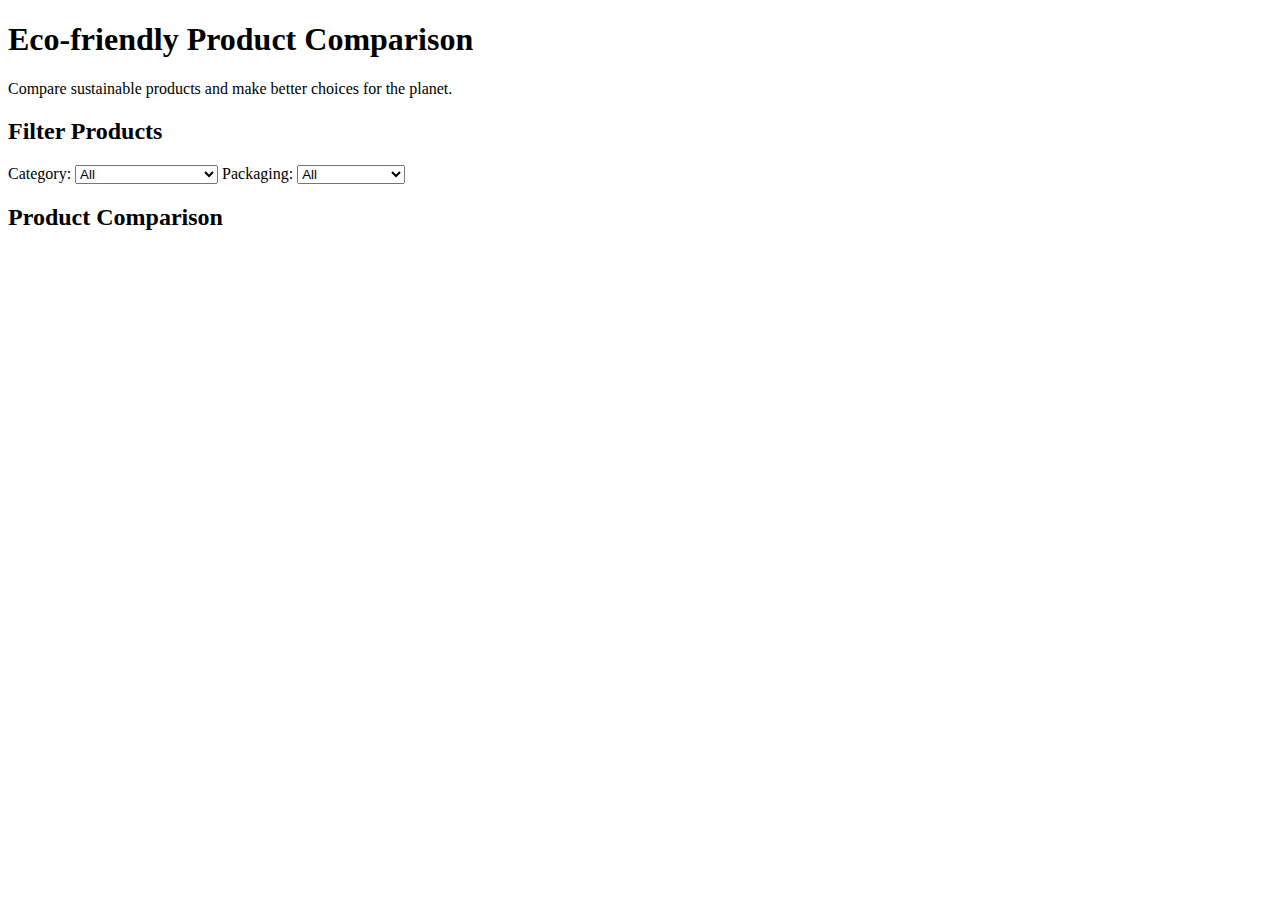
==== index.html @ d39aeecf "Create index.html" ====
<!DOCTYPE html>
<html lang="en">
<head>
    <meta charset="UTF-8">
    <meta name="viewport" content="width=device-width, initial-scale=1.0">
    <title>Eco-friendly Product Comparison</title>
    <link rel="stylesheet" href="styles.css">
</head>
<body>
    <header>
        <h1>Eco-friendly Product Comparison</h1>
        <p>Compare sustainable products and make better choices for the planet.</p>
    </header>
    
    <main>
        <section class="filters">
            <h2>Filter Products</h2>
            <label for="category">Category:</label>
            <select id="category">
                <option value="all">All</option>
                <option value="cleaning">Household Cleaning</option>
                <option value="personal-care">Personal Care</option>
                <option value="fashion">Sustainable Fashion</option>
            </select>

            <label for="packaging">Packaging:</label>
            <select id="packaging">
                <option value="all">All</option>
                <option value="recyclable">Recyclable</option>
                <option value="biodegradable">Biodegradable</option>
            </select>
        </section>

        <section id="product-list" class="product-list">
            <h2>Product Comparison</h2>
            <!-- Products will be dynamically inserted here -->
        </section>
    </main>

    <script src="scripts.js"></script>
</body>
</html>
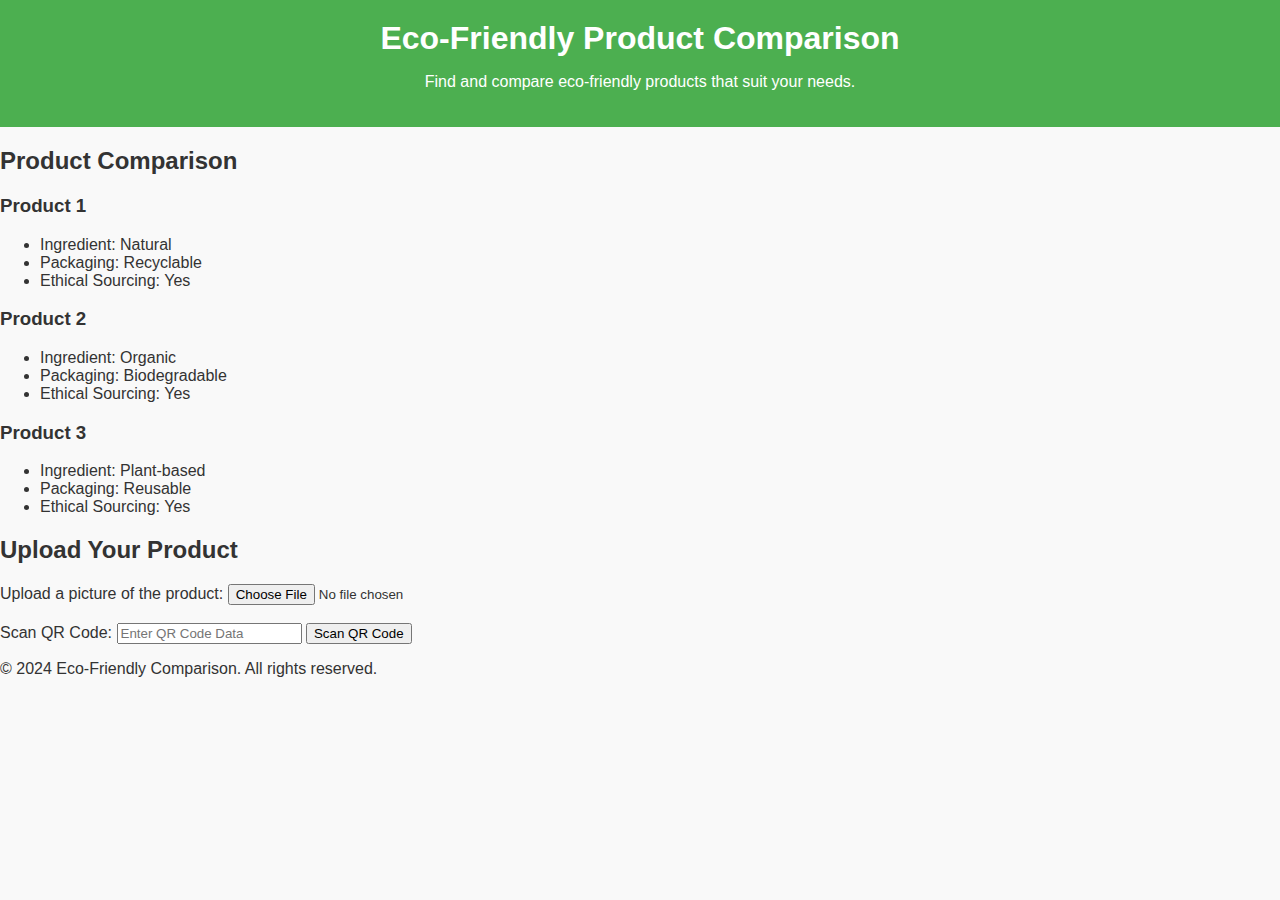
==== commit a9e3c262: "Update index.html" ====
--- a/index.html
+++ b/index.html
@@ -3,40 +3,62 @@
 <head>
     <meta charset="UTF-8">
     <meta name="viewport" content="width=device-width, initial-scale=1.0">
-    <title>Eco-friendly Product Comparison</title>
+    <title>Eco-Friendly Product Comparison</title>
     <link rel="stylesheet" href="styles.css">
 </head>
 <body>
     <header>
-        <h1>Eco-friendly Product Comparison</h1>
-        <p>Compare sustainable products and make better choices for the planet.</p>
+        <h1>Eco-Friendly Product Comparison</h1>
+        <p>Find and compare eco-friendly products that suit your needs.</p>
     </header>
-    
+
     <main>
-        <section class="filters">
-            <h2>Filter Products</h2>
-            <label for="category">Category:</label>
-            <select id="category">
-                <option value="all">All</option>
-                <option value="cleaning">Household Cleaning</option>
-                <option value="personal-care">Personal Care</option>
-                <option value="fashion">Sustainable Fashion</option>
-            </select>
-
-            <label for="packaging">Packaging:</label>
-            <select id="packaging">
-                <option value="all">All</option>
-                <option value="recyclable">Recyclable</option>
-                <option value="biodegradable">Biodegradable</option>
-            </select>
+        <section class="product-comparison">
+            <h2>Product Comparison</h2>
+            <div class="product">
+                <h3>Product 1</h3>
+                <ul>
+                    <li>Ingredient: Natural</li>
+                    <li>Packaging: Recyclable</li>
+                    <li>Ethical Sourcing: Yes</li>
+                </ul>
+            </div>
+            <div class="product">
+                <h3>Product 2</h3>
+                <ul>
+                    <li>Ingredient: Organic</li>
+                    <li>Packaging: Biodegradable</li>
+                    <li>Ethical Sourcing: Yes</li>
+                </ul>
+            </div>
+            <div class="product">
+                <h3>Product 3</h3>
+                <ul>
+                    <li>Ingredient: Plant-based</li>
+                    <li>Packaging: Reusable</li>
+                    <li>Ethical Sourcing: Yes</li>
+                </ul>
+            </div>
         </section>
 
-        <section id="product-list" class="product-list">
-            <h2>Product Comparison</h2>
-            <!-- Products will be dynamically inserted here -->
+        <section class="upload-section">
+            <h2>Upload Your Product</h2>
+            <form id="upload-form">
+                <label for="file-input">Upload a picture of the product:</label>
+                <input type="file" id="file-input" accept="image/*" />
+                <br><br>
+                <label for="qr-input">Scan QR Code:</label>
+                <input type="text" id="qr-input" placeholder="Enter QR Code Data" />
+                <button type="button" onclick="scanQRCode()">Scan QR Code</button>
+            </form>
         </section>
     </main>
+
+    <footer>
+        <p>&copy; 2024 Eco-Friendly Comparison. All rights reserved.</p>
+    </footer>
 
     <script src="scripts.js"></script>
 </body>
 </html>
+
--- a/styles.css
+++ b/styles.css
@@ -0,0 +1,51 @@
+body {
+    font-family: Arial, sans-serif;
+    margin: 0;
+    padding: 0;
+    background-color: #f9f9f9;
+    color: #333;
+}
+
+header {
+    background-color: #4caf50;
+    padding: 20px;
+    text-align: center;
+    color: white;
+}
+
+h1 {
+    margin: 0;
+}
+
+.filters {
+    padding: 20px;
+    background-color: #ffffff;
+    box-shadow: 0px 2px 10px rgba(0, 0, 0, 0.1);
+    margin: 20px auto;
+    width: 80%;
+}
+
+.product-list {
+    padding: 20px;
+    width: 80%;
+    margin: 0 auto;
+    background-color: #fff;
+    box-shadow: 0px 2px 10px rgba(0, 0, 0, 0.1);
+}
+
+.product-item {
+    display: flex;
+    justify-content: space-between;
+    padding: 10px;
+    border-bottom: 1px solid #ddd;
+}
+
+.product-item h3 {
+    margin: 0;
+    font-size: 1.2em;
+}
+
+.product-item p {
+    margin: 5px 0;
+    color: #555;
+}
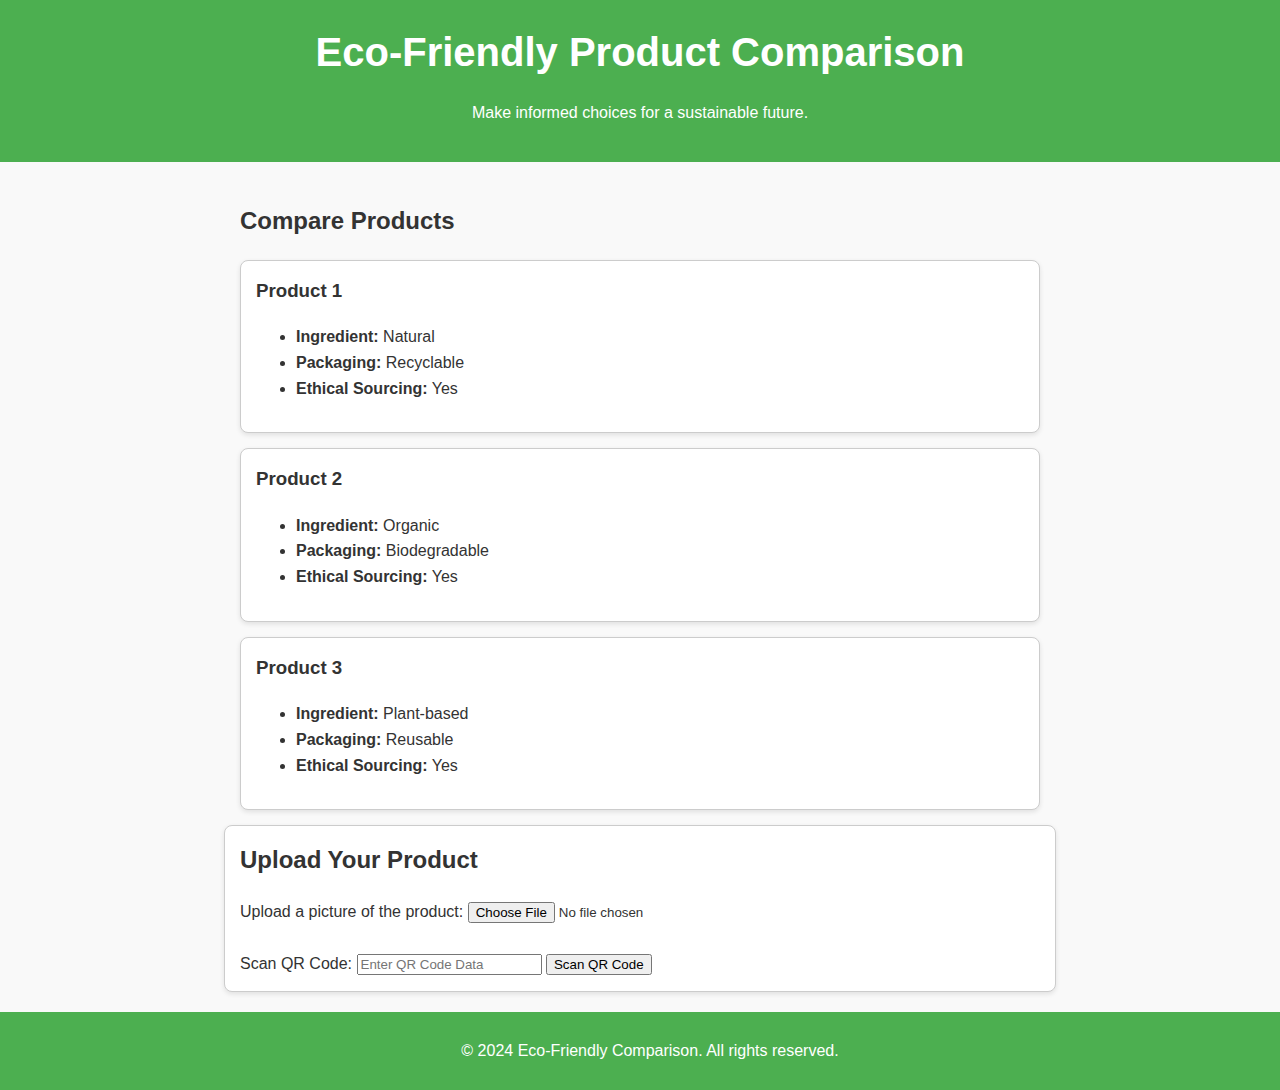
==== commit d86ff890: "Update index.html" ====
--- a/index.html
+++ b/index.html
@@ -9,35 +9,37 @@
 <body>
     <header>
         <h1>Eco-Friendly Product Comparison</h1>
-        <p>Find and compare eco-friendly products that suit your needs.</p>
+        <p>Make informed choices for a sustainable future.</p>
     </header>
 
     <main>
         <section class="product-comparison">
-            <h2>Product Comparison</h2>
-            <div class="product">
-                <h3>Product 1</h3>
-                <ul>
-                    <li>Ingredient: Natural</li>
-                    <li>Packaging: Recyclable</li>
-                    <li>Ethical Sourcing: Yes</li>
-                </ul>
-            </div>
-            <div class="product">
-                <h3>Product 2</h3>
-                <ul>
-                    <li>Ingredient: Organic</li>
-                    <li>Packaging: Biodegradable</li>
-                    <li>Ethical Sourcing: Yes</li>
-                </ul>
-            </div>
-            <div class="product">
-                <h3>Product 3</h3>
-                <ul>
-                    <li>Ingredient: Plant-based</li>
-                    <li>Packaging: Reusable</li>
-                    <li>Ethical Sourcing: Yes</li>
-                </ul>
+            <h2>Compare Products</h2>
+            <div class="product-grid">
+                <div class="product">
+                    <h3>Product 1</h3>
+                    <ul>
+                        <li><strong>Ingredient:</strong> Natural</li>
+                        <li><strong>Packaging:</strong> Recyclable</li>
+                        <li><strong>Ethical Sourcing:</strong> Yes</li>
+                    </ul>
+                </div>
+                <div class="product">
+                    <h3>Product 2</h3>
+                    <ul>
+                        <li><strong>Ingredient:</strong> Organic</li>
+                        <li><strong>Packaging:</strong> Biodegradable</li>
+                        <li><strong>Ethical Sourcing:</strong> Yes</li>
+                    </ul>
+                </div>
+                <div class="product">
+                    <h3>Product 3</h3>
+                    <ul>
+                        <li><strong>Ingredient:</strong> Plant-based</li>
+                        <li><strong>Packaging:</strong> Reusable</li>
+                        <li><strong>Ethical Sourcing:</strong> Yes</li>
+                    </ul>
+                </div>
             </div>
         </section>
 
@@ -62,3 +64,4 @@
 </body>
 </html>
 
+
--- a/styles.css
+++ b/styles.css
@@ -49,3 +49,88 @@
     margin: 5px 0;
     color: #555;
 }
+
+/* General Styles */
+body {
+    font-family: Arial, sans-serif;
+    line-height: 1.6;
+    margin: 0;
+    padding: 0;
+    background-color: #f9f9f9;
+}
+
+/* Header Styles */
+header {
+    background-color: #4caf50;
+    color: white;
+    padding: 20px;
+    text-align: center;
+}
+
+header h1 {
+    margin: 0;
+    font-size: 2.5em;
+}
+
+/* Main Styles */
+main {
+    padding: 20px;
+}
+
+/* Product Comparison Section */
+.product-comparison {
+    max-width: 800px;
+    margin: auto;
+}
+
+.product {
+    background: white;
+    border: 1px solid #ccc;
+    border-radius: 8px;
+    margin: 15px 0;
+    padding: 15px;
+    box-shadow: 0 2px 5px rgba(0, 0, 0, 0.1);
+}
+
+.product h3 {
+    margin-top: 0;
+}
+
+/* Upload Section Styles */
+.upload-section {
+    max-width: 800px;
+    margin: auto;
+    background: white;
+    border: 1px solid #ccc;
+    border-radius: 8px;
+    padding: 15px;
+    box-shadow: 0 2px 5px rgba(0, 0, 0, 0.1);
+}
+
+.upload-section h2 {
+    margin-top: 0;
+}
+
+/* Footer Styles */
+footer {
+    text-align: center;
+    padding: 10px;
+    background-color: #4caf50;
+    color: white;
+    position: relative;
+    bottom: 0;
+    width: 100%;
+}
+
+/* Responsive Design */
+@media (max-width: 600px) {
+    header h1 {
+        font-size: 2em;
+    }
+
+    .product,
+    .upload-section {
+        padding: 10px;
+    }
+}
+
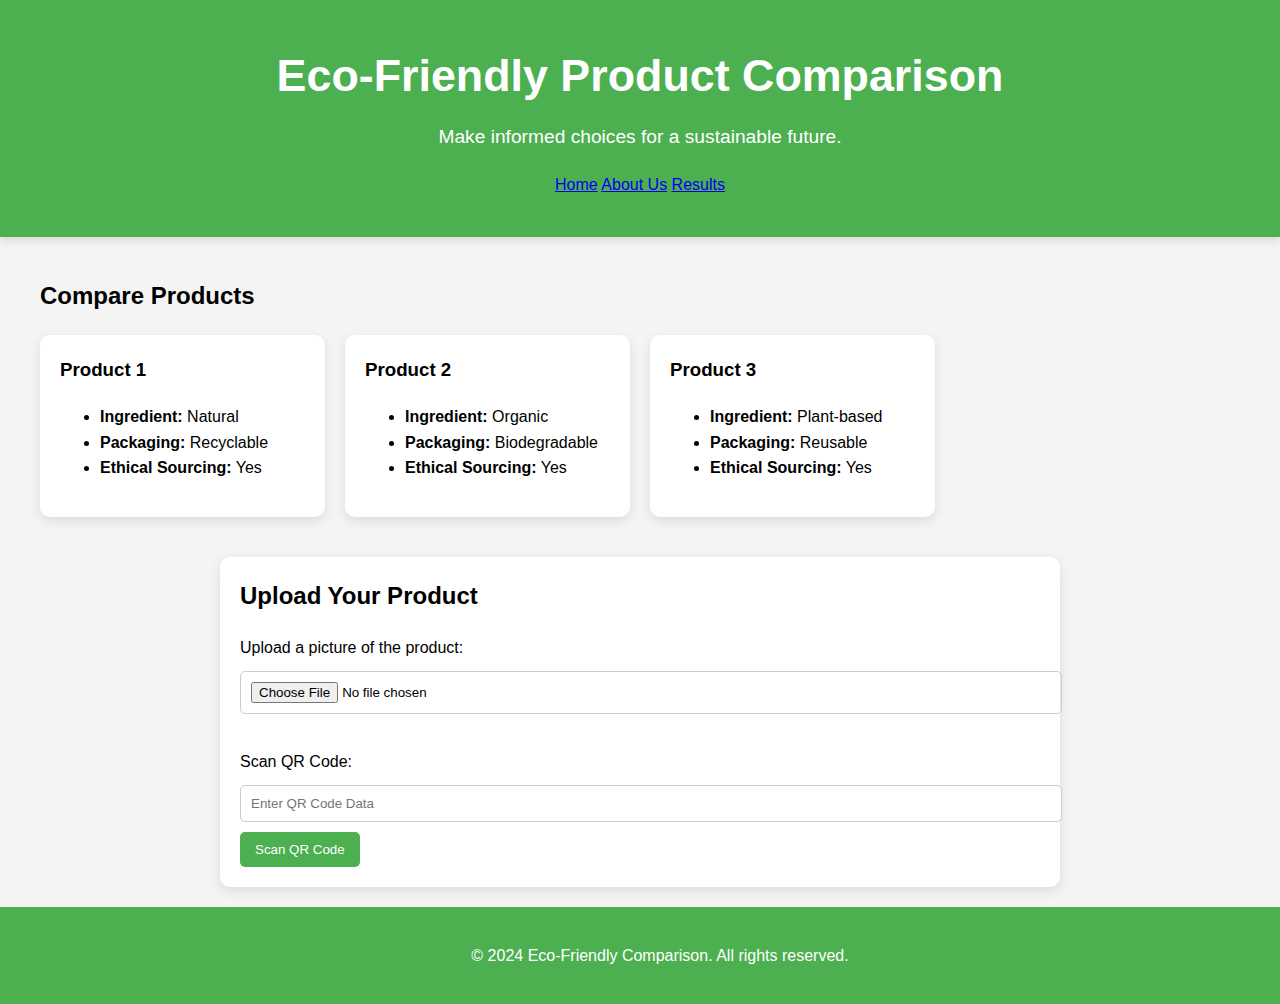
==== commit 594f9801: "Update index.html" ====
--- a/index.html
+++ b/index.html
@@ -10,6 +10,11 @@
     <header>
         <h1>Eco-Friendly Product Comparison</h1>
         <p>Make informed choices for a sustainable future.</p>
+        <nav>
+            <a href="index.html">Home</a>
+            <a href="about.html">About Us</a>
+            <a href="results.html">Results</a>
+        </nav>
     </header>
 
     <main>
@@ -65,3 +70,4 @@
 </html>
 
 
+
--- a/styles.css
+++ b/styles.css
@@ -1,75 +1,29 @@
-body {
-    font-family: Arial, sans-serif;
-    margin: 0;
-    padding: 0;
-    background-color: #f9f9f9;
-    color: #333;
-}
-
-header {
-    background-color: #4caf50;
-    padding: 20px;
-    text-align: center;
-    color: white;
-}
-
-h1 {
-    margin: 0;
-}
-
-.filters {
-    padding: 20px;
-    background-color: #ffffff;
-    box-shadow: 0px 2px 10px rgba(0, 0, 0, 0.1);
-    margin: 20px auto;
-    width: 80%;
-}
-
-.product-list {
-    padding: 20px;
-    width: 80%;
-    margin: 0 auto;
-    background-color: #fff;
-    box-shadow: 0px 2px 10px rgba(0, 0, 0, 0.1);
-}
-
-.product-item {
-    display: flex;
-    justify-content: space-between;
-    padding: 10px;
-    border-bottom: 1px solid #ddd;
-}
-
-.product-item h3 {
-    margin: 0;
-    font-size: 1.2em;
-}
-
-.product-item p {
-    margin: 5px 0;
-    color: #555;
-}
-
 /* General Styles */
 body {
-    font-family: Arial, sans-serif;
+    font-family: 'Arial', sans-serif;
     line-height: 1.6;
     margin: 0;
     padding: 0;
-    background-color: #f9f9f9;
+    background-color: #f4f4f4;
 }
 
 /* Header Styles */
 header {
     background-color: #4caf50;
     color: white;
-    padding: 20px;
+    padding: 40px 20px;
     text-align: center;
+    box-shadow: 0 4px 8px rgba(0, 0, 0, 0.1);
 }
 
 header h1 {
     margin: 0;
-    font-size: 2.5em;
+    font-size: 2.8em;
+}
+
+header p {
+    font-size: 1.2em;
+    margin-top: 10px;
 }
 
 /* Main Styles */
@@ -79,17 +33,27 @@
 
 /* Product Comparison Section */
 .product-comparison {
-    max-width: 800px;
+    max-width: 1200px;
     margin: auto;
+    margin-bottom: 40px;
+}
+
+.product-grid {
+    display: grid;
+    grid-template-columns: repeat(auto-fill, minmax(250px, 1fr));
+    gap: 20px;
 }
 
 .product {
     background: white;
-    border: 1px solid #ccc;
-    border-radius: 8px;
-    margin: 15px 0;
-    padding: 15px;
-    box-shadow: 0 2px 5px rgba(0, 0, 0, 0.1);
+    border-radius: 10px;
+    padding: 20px;
+    box-shadow: 0 4px 12px rgba(0, 0, 0, 0.1);
+    transition: transform 0.2s;
+}
+
+.product:hover {
+    transform: translateY(-5px);
 }
 
 .product h3 {
@@ -101,20 +65,44 @@
     max-width: 800px;
     margin: auto;
     background: white;
-    border: 1px solid #ccc;
-    border-radius: 8px;
-    padding: 15px;
-    box-shadow: 0 2px 5px rgba(0, 0, 0, 0.1);
+    border-radius: 10px;
+    padding: 20px;
+    box-shadow: 0 4px 12px rgba(0, 0, 0, 0.1);
 }
 
 .upload-section h2 {
     margin-top: 0;
 }
 
+/* Input Styles */
+input[type="file"],
+input[type="text"] {
+    width: 100%;
+    padding: 10px;
+    margin: 10px 0;
+    border: 1px solid #ccc;
+    border-radius: 5px;
+}
+
+/* Button Styles */
+button {
+    padding: 10px 15px;
+    background-color: #4caf50;
+    color: white;
+    border: none;
+    border-radius: 5px;
+    cursor: pointer;
+    transition: background-color 0.3s;
+}
+
+button:hover {
+    background-color: #45a049;
+}
+
 /* Footer Styles */
 footer {
     text-align: center;
-    padding: 10px;
+    padding: 20px;
     background-color: #4caf50;
     color: white;
     position: relative;
@@ -125,12 +113,13 @@
 /* Responsive Design */
 @media (max-width: 600px) {
     header h1 {
-        font-size: 2em;
+        font-size: 2.5em;
     }
 
     .product,
     .upload-section {
-        padding: 10px;
+        padding: 15px;
     }
 }
 
+
